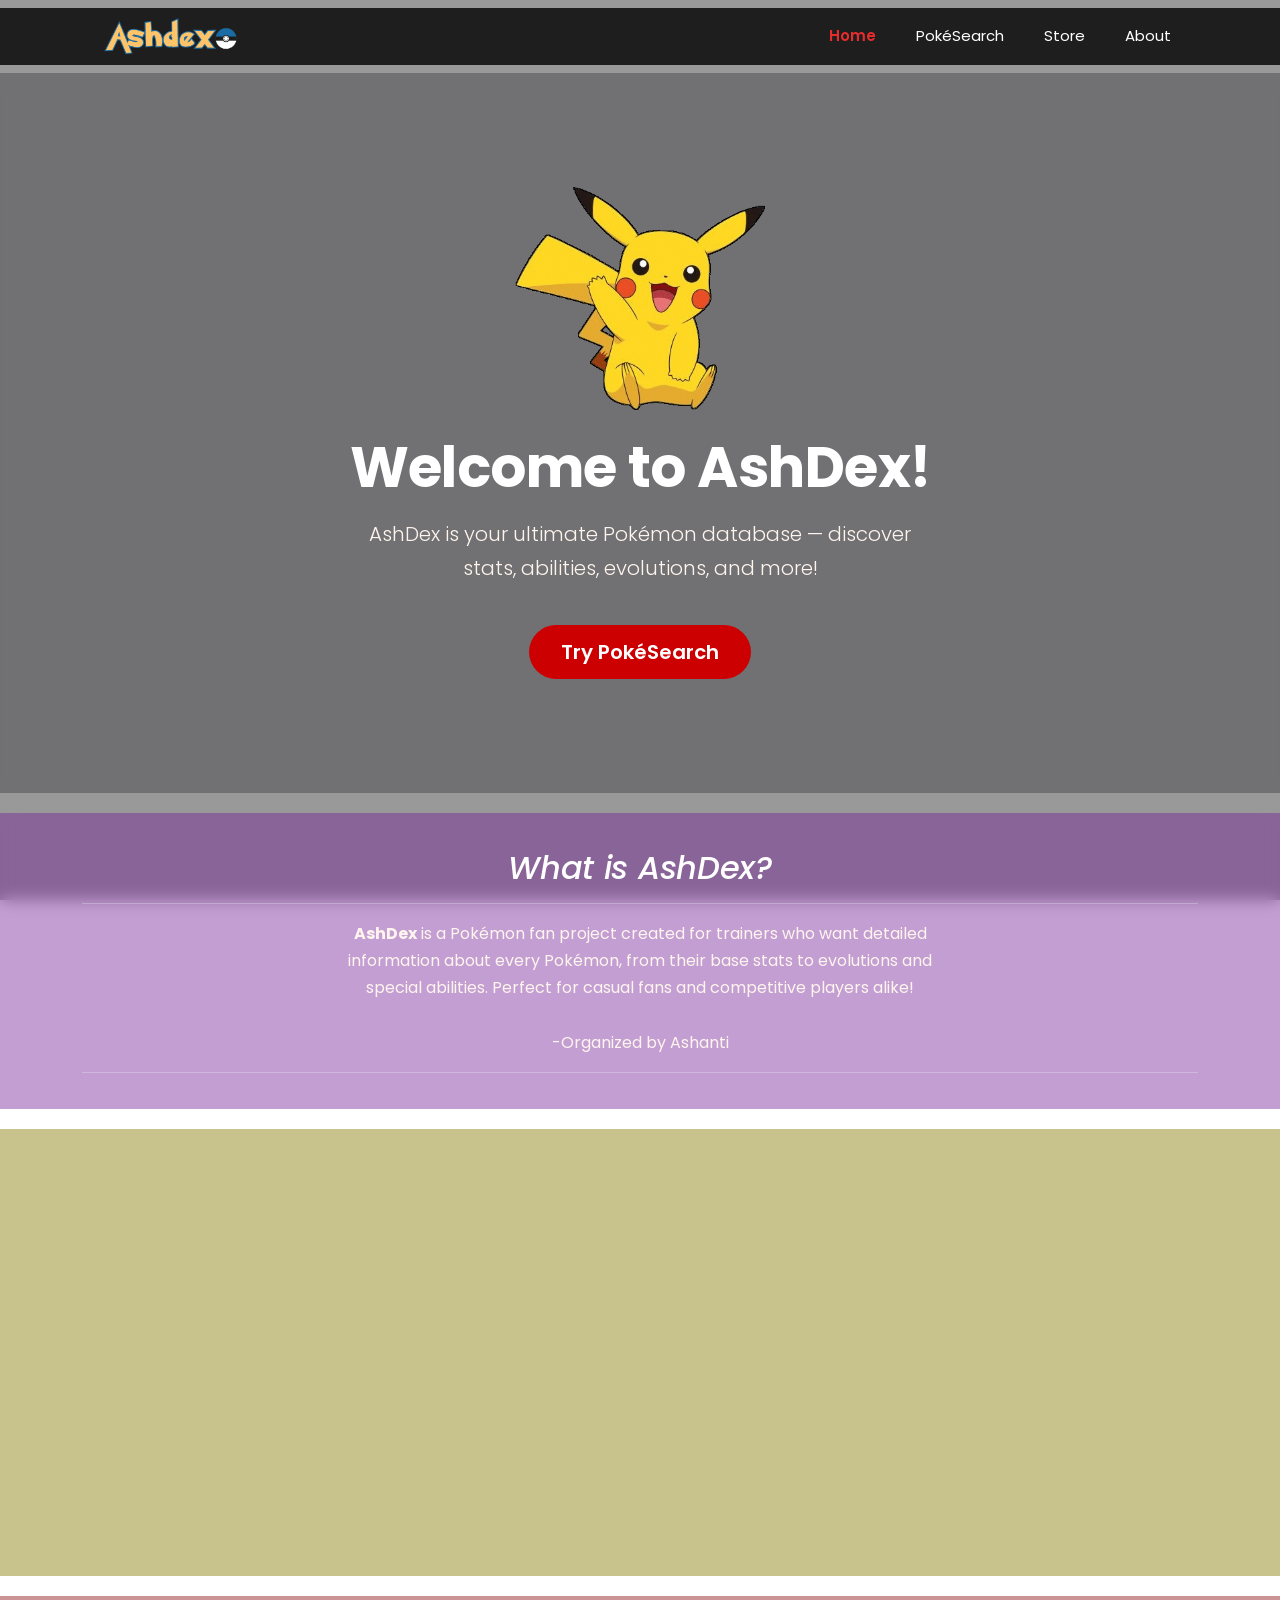
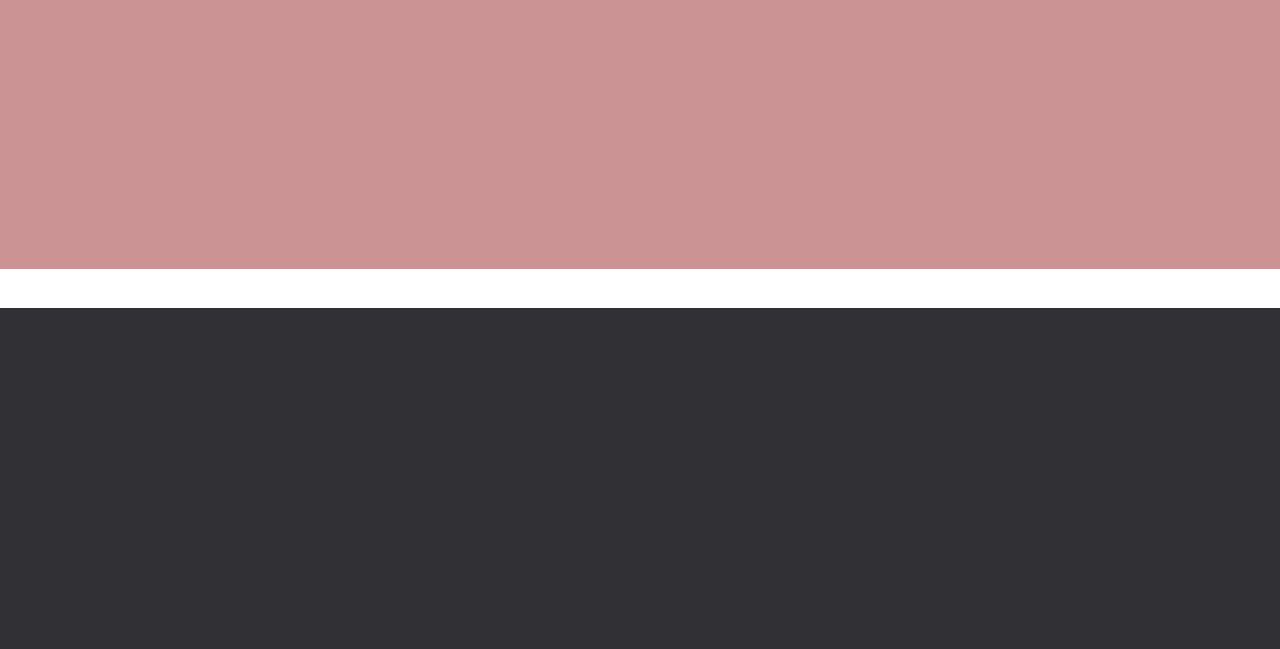
==== index.html @ c5bf1931 "added index file" ====
<!DOCTYPE html>
<html lang="en">
  <head>
    <meta charset="UTF-8" />
    <meta name="viewport" content="width=device-width, initial-scale=1.0" />
    <meta http-equiv="X-UA-Compatible" content="ie=edge" />
    <title>AshDex — Home</title>
    <link rel="stylesheet" href="./assets/main.css" />
    <link
      href="https://cdn.jsdelivr.net/npm/bootstrap@5.3.8/dist/css/bootstrap.min.css"
      rel="stylesheet"
      integrity="sha384-sRIl4kxILFvY47J16cr9ZwB07vP4J8+LH7qKQnuqkuIAvNWLzeN8tE5YBujZqJLB"
      crossorigin="anonymous"
    />
    <script src="https://code.jquery.com/jquery-3.7.1.slim.min.js" integrity="sha256-kmHvs0B+OpCW5GVHUNjv9rOmY0IvSIRcf7zGUDTDQM8=" crossorigin="anonymous"></script>
    <script defer src="https://friconix.com/cdn/friconix.js"></script>
    <script src="https://cdn.jsdelivr.net/npm/bootstrap@5.3.3/dist/js/bootstrap.bundle.min.js" integrity="sha384-YvpcrYf0tY3lHB60NNkmXc5s9fDVZLESaAA55NDzOxhy9GkcIdslK1eN7N6jIeHz" crossorigin="anonymous"></script>
  </head>

  <body id="home-bg">

    <!--Navbar -->
    <nav class="navbar navbar-expand-lg custom-navbar sticky-top">
      <div class="container-fluid">
        <a class="navbar-brand" href="index.html">
          <img src="./assets/images/logo.png" alt="AshDex Logo" width="140" height="auto" />
        </a>
        <button
          class="navbar-toggler text-white"
          type="button"
          data-bs-toggle="collapse"
          data-bs-target="#navbarSupportedContent"
          aria-controls="navbarSupportedContent"
          aria-expanded="false"
          aria-label="Toggle navigation"
        >
          <span class="navbar-toggler-icon navbar-dark"></span>
        </button>
        <div class="collapse navbar-collapse" id="navbarSupportedContent">
          <ul class="navbar-nav ms-auto mb-2 mb-lg-0 gap-4">
            <li class="nav-item">
              <a class="nav-link active" aria-current="page" href="index.html">Home</a>
            </li>
            <li class="nav-item">
              <a class="nav-link" href="pokesearch.html">PokéSearch</a>
            </li>
            <li class="nav-item">
              <a class="nav-link" href="store.html">Store</a>
            </li>
            <li class="nav-item">
              <a class="nav-link" href="about.html">About</a>
            </li>
          </ul>
        </div>
      </div>
    </nav>


<!-- Hero Section -->
<header class="d-flex align-items-center h-header fade-in">
  <div class="container">

    <!-- GIF Image -->
    <div class="mb-4">
      <img src="./assets/images/pikachu-pokemon.gif" height="auto" width="250px" alt="AshDex" />
    </div>

    <h1 class="display-4 fw-bold mb-3">Welcome to AshDex!</h1>

    <p class="lead mx-auto mb-4" style="max-width: 560px;">
      AshDex is your ultimate Pokémon database — discover stats, abilities, evolutions, and more!
    </p>

    <div class="mt-4 d-flex gap-3 justify-content-center flex-wrap hover-grow">
        <a
            class="btn btn-lg mt-3 hover-grow"
            style="background-color: #cc0000; color: #ffffff; border: none; border-radius: 999px; padding: 0.75rem 2rem; font-weight: 600;"
            href="pokesearch.html"
            role="button"
          >
            Try PokéSearch
        </a>
    </div>
  </div>
</header>

    <!-- ABOUT SECTION -->
    <section class="d-flex align-items-center ashdex-about fade-in">
      <div class="container">
        <h2 class="mt-3 mb-3">What is AshDex?</h2>
        <hr>
        <p style="max-width:600px; margin:auto;"><b>AshDex</b> is a Pokémon fan project created for trainers who want detailed information about every Pokémon, from their base stats to evolutions and special abilities. Perfect for casual fans and competitive players alike!<br><br>
        -Organized by Ashanti</p>
        <hr>
      </div>
    </section>
    
 <!-- NAVIGATION CARDS -->
    <section class="d-flex align-items-center ashdex-pages fade-in">
      <div class="container">
        <h2 class="mt-3 mb-4">Explore AshDex</h2>
        <hr>

        <div class="row g-4 justify-content-center">

          <!-- PokéSearch Card -->
          <div class="col-md-4 ">
            <div class="card link p-4 hover-lift h-100" style="background-color: rgba(40,40,50,0.8); border-radius: 20px; color: #fbc32b; " 
                 >
              <i class="fi-xnsuhl-search mb-3" 
                 style="font-size:2.5rem; color:#fbc32b;"></i>
              <h4 class="mb-3">The PokéSearch</h4>
              <hr>
              <p class="small">
                Search any Pokémon to discover their stats, abilities, evolutions and all shiny forms instantly.
              </p>
              <div class="mb-3 d-flexjustify-content-center flex-wrap hover-grow">
        <a
            class="btn mt-3 hover-grow"
            style="background-color: #cc0000; color: #ffffff; border: none; border-radius: 999px; padding: 0.75rem 2rem; font-weight: 600;"
            href="pokesearch.html"
            role="button"
          >
            Try PokéSearch
        </a>
    </div>
            </div>
          </div>

          <!-- Store Card -->
          <div class="col-md-4">
            <div class="card p-4 hover-lift h-100" style="background-color: rgba(40,40,50,0.8); border-radius: 20px; color: #fbc32b; "
                 >
              <i class="fi-xwsuxl-shopping-bag-solid mb-3" 
                 style="font-size:2.5rem; color:#fbc32b;"></i>
              <h4 class="mb-3">AshDex Store</h4>
              <hr>
              <p class="small">
                Browse Pokémon exclusive mechandise and collectibles, trainer gear for fans and collectors.
              </p>
              <div class="mb-3 d-flexjustify-content-center flex-wrap hover-grow">
        <a
            class="btn mt-3 hover-grow"
            style="background-color: #ef8722; color: #ffffff; border: none; border-radius: 999px; padding: 0.75rem 2rem; font-weight: 600;"
            href="store.html"
            role="button"
          >
            Buy Merch
        </a>
    </div>
            </div>
          </div>

          <!-- About Card -->
          <div class="col-md-4">
            <div class="card p-4 hover-lift h-100" style="background-color: rgba(40,40,50,0.8); border-radius: 20px; color: #fbc32b; " >
              <i class="fi-cnsuxl-info-solid mb-3" 
                 style="font-size:2.5rem; color:#fbc32b;"></i>
              <h4 class="mb-3">About AshDex</h4>
              <hr>
              <p class="small">
                Learn about the History of Pokemon and its impact across the globe!
              </p>
              <div class="mb-3 d-flex justify-content-center flex-wrap hover-grow">
        <a
            class="btn mt-3 hover-grow"
            style="background-color: #d45a0f; color: #ffffff; border: none; border-radius: 999px; padding: 0.75rem 2rem; font-weight: 600;"
            href="store.html"
            role="button"
          >
            Buy Merch
        </a>
    </div>
            </div>
          </div>

        </div>
      </div>
    </section>

    <!--ICON CARDS SECTION-->
    <section class="pokemon-resources py-5 fade-in">
      <div class="container">
        <h2 class="text-center mb-4">Explore Pokémon Resources</h2>
        <hr>
        <div class="row g-4 justify-content-center">

          <div class="col-md-4">
            <div class="card text-center p-4 hover-lift" style="background-color: rgba(40,40,50,0.8); border-radius: 20px;">
              <i class="fi-xnsuxl-open-book-solid mb-2" style="font-size:2rem; color:#fbc32b;"></i>
              <h5>Bulbapedia</h5>
              <a href="https://bulbapedia.bulbagarden.net/" target="_blank" class="stretched-link"></a>
            </div>
          </div>

          <div class="col-md-4">
            <div class="card text-center p-4 hover-lift" style="background-color: rgba(40,40,50,0.8); border-radius: 20px;">
              <i class="fi-xwluxl-file-json-wide mb-2" style="font-size:2rem; color:#fbc32b;"></i>
              <h5>PokéAPI</h5>
              <a href="https://pokeapi.co/" target="_blank" class="stretched-link"></a>
            </div>
          </div>

          <div class="col-md-4">
            <div class="card text-center p-4 hover-lift" style="background-color: rgba(40,40,50,0.8); border-radius: 20px;">
              <i class="fi-xwsuxl-globe-solid mb-2" style="font-size:2rem; color:#fbc32b;"></i>
              <h5>Pokémon.com</h5>
              <a href="https://www.pokemon.com" target="_blank" class="stretched-link"></a>
            </div>
          </div>

        </div>
      </div>
    </section>

    <!--FOOTER -->
    <footer class="footer py-5">
      <div class="container">
        <div class="row g-4">
          <!-- Contact column -->
          <div class="col-md-3">
            <h3 class="h5 mb-3">Contact Me</h3>
            <ul class="list-unstyled mb-0">
              <li class="mb-2">
                <i class="fi-xnsuxl-map-marker-solid footer-icon"></i>
                New York, NY, USA
              </li>
              <li class="mb-2">
                <i class="fi-xnsrxl-phone-solid footer-icon"></i>
                (555) 000-0000
              </li>
              <li class="mb-2">
                <i class="fi-xwsuxl-envelope-solid footer-icon"></i>
                ashanti@ashdex.com
              </li>
              <li>
                <i class="fi-xnsuxl-clock-two-rotating-solid footer-icon"></i>
                Mon–Fri, 9am–5pm
              </li>
            </ul>
          </div>
          <!-- Explore column -->
          <div class="col-md-3">
            <h3 class="h5 mb-3">Explore</h3>
            <ul class="list-unstyled mb-0">
              <li class="mb-2"><a class="footer-link" href="index.html">Home</a></li>
              <li class="mb-2"><a class="footer-link" href="about.html">About</a></li>
              <li class="mb-2"><a class="footer-link" href="pokesearch.html">PokéSearch</a></li>
              <li><a class="footer-link" href="store.html">Store</a></li>
            </ul>
          </div>
          <!-- Resources column -->
          <div class="col-md-3">
            <h3 class="h5 mb-3">Resources</h3>
            <ul class="list-unstyled mb-0">
              <li class="mb-2"><a class="footer-link" href="https://pokeapi.co/" target="_blank">PokéAPI</a></li>
              <li class="mb-2"><a class="footer-link" href="https://www.pokemon.com" target="_blank">Pokémon.com</a></li>
              <li><a class="footer-link" href="https://bulbapedia.bulbagarden.net/" target="_blank">Bulbapedia</a></li>
            </ul>
          </div>
          <!-- Socials column -->
          <div class="col-md-3">
            <h3 class="h5 mb-3">Social Media</h3>
            <div class="d-flex align-items-center gap-3">
              <a class="footer-social-link" href="#" aria-label="Instagram">
                <i class="fi-xnsuxl-instagram"></i>
              </a>
              <a class="footer-social-link" href="#" aria-label="Facebook">
                <i class="fi-xnsuxl-facebook"></i>
              </a>
              <a class="footer-social-link" href="#" aria-label="Twitter / X">
                <i class="fi-xnsuxl-twitter"></i>
              </a>
              <a class="footer-social-link" href="#" aria-label="Discord">
                <i class="fi-xnsuxl-discord"></i>
              </a>
            </div>
          </div>
        </div><!-- end .row -->
        <hr class="my-4">
        <p style="display: flex; justify-content: center; font-size: 0.85rem;">
          &copy; 2026 AshDex. Built by Samir, Sherzod, Basmala, Elrufaie &amp; Ronald.
        </p>
      </div>
    </footer>

    <!-- Scripts -->
    <script>
      // Navbar scroll effect
      const nav = document.querySelector('.custom-navbar');
      window.addEventListener('scroll', function () {
        if (window.scrollY > 80) {
          nav.classList.add('scrolled');
        } else {
          nav.classList.remove('scrolled');
        }
      });
    </script>
  </body>
</html>
---- assets/main.css ----
/* Importing Font that will be used as a whole */
@import url('https://fonts.googleapis.com/css2?family=Poppins:wght@300;400;500;600;700;800&display=swap');
@import url('https://fonts.googleapis.com/css2?family=Jersey+10&display=swap');

/* --- CSS VARIABLES: This space will help us target specific design styles */
:root {
  --color-bg-2:        #13131a;
  --color-red:         #e62d2d;
  --color-pokeball:    #cc0000;
  --color-border:      rgba(255,255,255,0.1);
  --color-pill-bg:     rgba(20, 20, 28, 0.92);
  --transition:        all 0.4s cubic-bezier(0.25, 0.46, 0.45, 0.94);
}

/* BASE code */
html {
  scroll-behavior: smooth;
}

html, body, div, span, object, iframe,
h1, h2, h3, h4, h5, h6, p, blockquote, pre,
a, abbr, acronym, address, big, cite, code,
del, em, img, ins, q, s, small, strike, strong,
sub, sup, tt, var, b, u, i, center, dl, dt, dd,
ol, ul, li, fieldset, form, label, legend,
table, caption, tbody, tfoot, thead, tr, th, td,
article, aside, canvas, details, embed, figure,
figcaption, footer, header, hgroup, menu, nav,
output, ruby, section, summary, time, mark,
audio, video {
  margin: 0;
  padding: 0;
  border: 0;
  font-size: 100%;
  font-family: 'Poppins', sans-serif;
  font-optical-sizing: auto;
  font-weight: 400;
  font-style: normal;
  vertical-align: baseline;
}

body {
    background: linear-gradient(rgba(0, 0, 0, 0.4), rgba(0, 0, 0, 0.4)), 
              url('assets/images/bg.png');
  background-repeat: no-repeat;
  background-position: center center;
  background-attachment: fixed;
  background-size: cover;
  color: white;
  overflow-x: hidden;
}

/* HEADINGS code */
h1, h2, h3, h4, h5, h6 {
  color: #FAEBD7;
  font-weight: 800;
  letter-spacing: -0.01em;
  line-height: 1.15;
}

p {
  font-size: 1rem;
  line-height: 1.7;
  color: #FFF5EE;
}

h1 { font-size: clamp(2rem, 5vw, 3.5rem); }
h2 { font-size: clamp(1.5rem, 3vw, 2.25rem); }
h3 { font-size: 1.25rem; }
h4 { font-size: 1rem; }
h5 { font-size: 0.875rem; }
h6 { font-size: 0.8rem; }

a { text-decoration: none; color: inherit; }

/* BACKGROUND VIDEO - that is if we are using bg video (From my old code) 
#bg {
  position: fixed;
  top: 0;
  left: 0;
  width: 100%;
  height: 100vh;
  z-index: -1;
  overflow: hidden;
  opacity: 0;
  animation: fadeIn 5s forwards;
}

@keyframes fadeIn {
  0%   { opacity: 0; }
  100% { opacity: 1; }
}

#bg video {
  position: absolute;
  top: 0;
  left: 0;
  width: 100vw;
  height: 100vh;
  object-fit: cover;
}*/
/*------------------------here starts the shared code-------------------*/
/* NAVBAR */
nav .container-fluid {
  padding-left: 100px;
  padding-right: 100px;
  margin-right: auto;
  margin-left: auto;
  transition: all 0.4s cubic-bezier(0.25, 0.46, 0.45, 0.94);
  border-radius: 0;
  border: 1px solid transparent;
  background: transparent;
  background-color: #1e1e1e;/*this thing can also help you add variation to the color of the effect*/
  backdrop-filter: saturate(90%) blur(8px);/*use this to make the bg of each section transparent and add variation to the effect*/
}

.custom-navbar {
  background-color: transparent;
  backdrop-filter: none;
  font-family: 'Poppins', sans-serif;
  font-weight: 500;
  font-size: 15px;
  width: 100%;
  transition: all 0.4s cubic-bezier(0.25, 0.46, 0.45, 0.94);
  padding: 1rem 0;
}

/* SCROLLED: dark pill morphs in- the effect*/
.custom-navbar.scrolled {
  padding: 0.5rem 0;
}

.custom-navbar.scrolled .container-fluid {
  background: #1e1e1e;
  backdrop-filter: saturate(180%) blur(20px);
  border-radius: 999px;
  border: 1px solid rgba(255,255,255,0.12);
  padding-left: 1.75rem;
  padding-right: 1.75rem;
  max-width: 920px;
}

/* Nav text colors */
.custom-navbar .navbar-brand,
.custom-navbar .nav-link,
.custom-navbar .navbar-toggler {
  color: #ffffff !important;
}

.custom-navbar .nav-link:hover {
  color: #e62d2d !important;
}

.custom-navbar .nav-link.active {
  color: #e62d2d !important;
  font-weight: 600;
}

/* Shopping bag + social icons in nav */
.social-link {
  color: #ffffff;
  font-size: 1.2rem;
  transition: color 0.2s ease;
}
.social-link:hover { color: #e62d2d; }

/* HEADER */
.header {
  
color: white;
  min-height: 100vh;
  width: 100%;
  font-weight: 500;
  display: flex;
  align-items: center;
  justify-content: center;
  text-align: center;
  background-size: cover;
  background-position: center;
  background-repeat: no-repeat;
  position: relative;
  overflow: hidden;
  background-color: rgba(62, 62, 68, 0.431);
  backdrop-filter: saturate(90%) blur(8px);
}
/* Overlay for pages with a GIF or image behind the header */
.header.has-image::before {
  content: '';
  position: absolute;
  inset: 0;
  background: rgba(13, 13, 18, 0.6);
  z-index: 1;
}

.header .facts .container {
  position: relative;
  z-index: 2;
}

.fade-in {
  animation: fadeIn 1.2s ease forwards;
}

/* FOOTER */
footer {
  margin-top: 40px;
  padding: 60px 34px 34px;
  backdrop-filter: saturate(80%) blur(20px);
  background-color: rgba(13, 13, 18, 0.85);
  border-top: 1px solid rgba(255,255,255,0.1);
  color: #fff;
}

footer h3 {
  color: white !important;
  font-size: 0.75rem !important;
  font-weight: 600;
  letter-spacing: 0.1em;
  text-transform: uppercase;
}

footer li {
  color: var(--color-muted);
  font-size: 0.875rem;
  line-height: 1.8;
}

.footer-icon {
  margin-right: 8px;
  color: var(--color-red);
}

.footer-link {
  color: var(--color-muted);
  text-decoration: none;
  transition: color 0.2s ease;
}

.footer-link:hover {
  color: var(--color-red);
  text-decoration: none;
}

/* Social icon */
.footer-social-link {
  display: inline-flex;
  align-items: center;
  justify-content: center;
  width: 38px;
  height: 38px;
  border-radius: 50%;
  background: rgba(255,255,255,0.07);
  border: 1px solid rgba(255,255,255,0.1);
  color: var(--color-muted);
  font-size: 1rem;
  transition: var(--transition);
}

.footer-social-link:hover {
  background: rgba(230, 45, 45, 0.15);
  border-color: var(--color-red);
  color: var(--color-red);
}

footer hr {
  border-color: rgba(255,255,255,0.1);
  opacity: 1;
}

footer p {
  font-size: 0.8rem;
  color: var(--color-muted);
}

/* RESPONSIVE*/
@media (max-width: 992px) {
  nav .container-fluid {
    padding-left: 1.25rem;
    padding-right: 1.25rem;
  }

  .custom-navbar.scrolled .container-fluid {
    border-radius: 1rem;
    margin: 0 1rem;
    max-width: calc(100% - 2rem);
  }
}
/*-------------------here the shared code ends, please write code below this line-------------*/

/*Pokesearch Page CSS- Include the your codes after the end of the section (line: )*/

#pheader {
  padding: 30px;
  color: white;
  min-height: 70vh;
  width: 100%;
  font-weight: 500;
  display: flex;
  align-items: center;
  justify-content: center;
  text-align: center;
  background-size: cover;
  background-position: center;
  background-repeat: no-repeat;
  position: relative;
  overflow: hidden;
  background-color: rgba(62, 62, 68, 0.431);
  backdrop-filter: saturate(90%) blur(8px);
}

/* Overlay for pages with a GIF or image behind the header */
.header.has-image::before {
  content: '';
  position: absolute;
  inset: 0;
  background: rgba(13, 13, 18, 0.6);
  z-index: 1;
}

.header .facts .container {
  position: relative;
  z-index: 2;
}


.facts {
    margin-top: 20px;
    color: white;
    width: 100%;
    display: flex;
    align-items: center;
    justify-content: center;
    text-align: center;
    position: relative;
    overflow: hidden;
    background-color: rgba(135, 129, 42, 0.431);
    backdrop-filter: saturate(90%) blur(8px);
    padding: 10px;
}

.facts h2{
    text-decoration: underline;
    font-style: italic;
}

.facts p {
    font-size: 16px;
    font-weight: 500;
    color: #FAEBD7;
}
#pokesearch-bg {
  background: linear-gradient(rgba(0, 0, 0, 0.4), rgba(0, 0, 0, 0.4)), 
              url('assets/images/bg2.jpg');
  background-repeat: no-repeat;
  background-position: center center;
  background-attachment: fixed;
  background-size: cover;
  color: white;
  overflow-x: hidden;
  
}

.pokesearch {
    margin-top: 20px;
    color: white;
    width: 100%;
    display: flex;
    align-items: center;
    justify-content: center;
    text-align: center;
    position: relative;
    overflow: hidden;
    background-color: rgba(135, 42, 42, 0.431);
    backdrop-filter: saturate(90%) blur(8px);
    padding: 10px;
}

.user-input {
  margin: 10px;
  padding: 10px;
  width: 50%;
  font-size: 16px;
  transition: border-color 0.3s ease;
  box-sizing: border-box;
  border-radius: 20px;
  background-color: #f7f6ed;
}

.user-input:focus {
  border-color: #d10000;
  outline: none;
  box-shadow: 0 0 5px rgba(255, 47, 0, 0.5);
}

.user-input::placeholder {
  color:#1e1e1e;
  font-style: italic;
  opacity: 1;
  text-align: center;
}

.result{
    margin-top: 20px;
    color: white;
    display: flex;
    align-items: center;
    justify-content: center;
    text-align: center;
    position: relative;
    overflow: hidden;
    background-color: rgba(61, 61, 61, 0.431);
    backdrop-filter: saturate(90%) blur(8px);
    padding: 20px;
}

.flip-card {
    background-color: transparent;
  height: 550px;
  width: 90%;
  max-width: 850px;
  border: 1px solid #ffd23dcb;
  border-radius: 20px;
  perspective: 1000px;
}

.flip-card-inner {
  border-radius: 20px;
  position: relative;
  width: 100%;
  height: 100%;
  text-align: center;
  transition: transform 0.8s;
  transform-style: preserve-3d;  

}

.flip-card:hover .flip-card-inner {
    
  transform: rotateY(180deg);
}

.flip-card-front, .flip-card-back {
    border-radius: 20px;
  position: absolute;
  width: 100%;
  height: 100%;
  -webkit-backface-visibility: hidden; /* Safari */
  backface-visibility: hidden;
  display: flex;
}


.flip-card-front {
display: flex;
flex-direction: row;
align-items: center;
justify-content: center;
  background-color: #1e1e1e;
  color: white;
}

/* Style the back side */
.flip-card-back {
  background-color: dodgerblue;
  color: white;
  transform: rotateY(180deg); 
  display: flex;
  flex-direction: row;
  align-items: center;
}

.flip-card-front img {
    width: 50%;
    height: 100%;
    padding: 30px;
    border-radius: 50px;
    object-fit: contain;
    
}

.flip-card-back img {
    width: 50%;
    height: 100%;
    padding: 30px;
    object-fit: contain;
    border-radius: 50px;
}

.info{
    font-size: 18px;
    font-style: italic;
}

.card-face-content {
    display: flex;
    flex-direction: column;
    align-items: center;
    width: 100%;
    height: 100%;
}

.sprite-row {
    display: flex;
    flex-direction: row;
    width: 100%;
    flex: 1;
}

.info-col{
    display: flex;
    flex-direction: column;
    justify-content: center;
    align-items: flex-start;
    width: 50%;
    padding: 20px;
    gap: 4px;
}

#stats{
    width: 80%;
    margin-top: 8px;
    display: flex;
    flex-direction: column;
    gap: 6px;
}
#show{ 
font-size: 16px;
font-weight: 500;
color: #FAEBD7;


}
.pokemon-img {
  animation: float 3s ease-in-out infinite;
}

@keyframes float {
  0% { transform: translateY(0); }
  50% { transform: translateY(-10px); }
  100% { transform: translateY(0); }
}

.flip-card {
  perspective: 1000px;
}

.flip-inner {
  position: relative;
  height: 250px;
  transition: transform 0.6s;
  transform-style: preserve-3d;
}

.flip-card:hover .flip-inner {
  transform: rotateY(180deg);
}

.flip-front,
.flip-back {
  position: absolute;
  width: 100%;
  height: 250px;
  backface-visibility: hidden;
  -webkit-backface-visibility: hidden;
  border-radius: 15px;
  display: flex;
  flex-direction: column;
  align-items: center;
  justify-content: center;
  text-align: center;
  padding: 15px;
  background: white;
  box-shadow: 0 4px 10px rgba(0,0,0,0.1);
}

.flip-front img {
  width: 100px;
}

.flip-back {
  transform: rotateY(180deg);
  background: #f8f9fa;
}

.flip-back h5,
.flip-back p {
  color: #000;
  opacity: 1;
  visibility: visible;
}
/*Pokesearch Page CSS ends here*/

/* Home Page Additions */

.h-header{
  padding: 30px;
  color: white;
  min-height: 80vh;
  width: 100%;
  font-weight: 500;
  display: flex;
  align-items: center;
  justify-content: center;
  text-align: center;
  background-size: cover;
  background-position: center;
  background-repeat: no-repeat;
  position: relative;
  overflow: hidden;
  background-color: rgba(62, 62, 68, 0.431);
  backdrop-filter: saturate(90%) blur(8px);

}

.ashdex-about {
    margin-top: 20px;
    color: white;
    display: flex;
    align-items: center;
    justify-content: center;
    text-align: center;
    position: relative;
    overflow: hidden;
    background-color: rgba(115, 30, 151, 0.431);
    backdrop-filter: saturate(90%) blur(8px);
    padding: 20px;
}

.ashdex-about h2 {
    font-weight: 500;
    font-style: italic;
}

.ashdex-pages {
    margin-top: 20px;
    color: white;
    display: flex;
    align-items: center;
    justify-content: center;
    text-align: center;
    position: relative;
    overflow: hidden;
    background-color: rgba(140, 128, 18, 0.479);
    backdrop-filter: saturate(90%) blur(8px);
    padding: 20px;
}

.card .link {
    background: #1e1e1e;
    color: #000;
  height: auto;
  width: 100%;
  max-width: 850px;
  border: 1px solid #ffd23dcb;
  border-radius: 30px;
}
/* Fade in animation*/
.fade-in {
  opacity: 0;
  animation: fadeIn 1.2s ease forwards;
  animation-delay: 0.2s;
}

@keyframes fadeIn {
  0% { opacity: 0; transform: translateY(20px); }
  100% { opacity: 1; transform: translateY(0); }
}

/* Icon cards hover*/
.hover-lift {
  transition: transform 0.3s ease, box-shadow 0.3s ease;
}

.hover-lift:hover {
  transform: translateY(-10px);
  box-shadow: 0 15px 25px rgba(0,0,0,0.25);
  cursor: pointer;
}


/* About Section tweaks */
.about-ashdex p {
  font-size: 1rem;
  line-height: 1.6;
  color: #fff;
  margin-top: 1rem;
}

/* Resources Section cards */

.pokemon-resources{
    margin-top: 20px;
    color: white;
    display: flex;
    align-items: center;
    justify-content: center;
    text-align: center;
    position: relative;
    overflow: hidden;
    background-color: rgba(136, 6, 6, 0.431);
    backdrop-filter: saturate(90%) blur(8px);
    padding: 20px;
}

.pokemon-resources h2 {
  color: #fff;
}

.pokemon-resources h5 {
  margin-top: 0.5rem;
  color: #fbc32b;
}

.pokemon-resources .card i {
  transition: transform 0.3s ease;
}

.pokemon-resources .card:hover i {
  transform: scale(1.2);
}

/* Responsive tweaks for icon cards */
@media (max-width: 768px) {
  .hero-section h1 {
    font-size: 2rem;
  }
  .hero-section p {
    font-size: 1rem;
  }
  .pokemon-resources .col-md-4 {
    margin-bottom: 1rem;
  }
}
/* Home Page Additions ends*/


/*About Page CSS and fixes*/
.aheader{
  padding: 30px;
  color: white;
  min-height: 70vh;
  width: 100%;
  font-weight: 500;
  display: flex;
  align-items: center;
  justify-content: center;
  text-align: center;
  background-size: cover;
  background-position: center;
  background-repeat: no-repeat;
  position: relative;
  overflow: hidden;
  background-color: rgba(62, 62, 68, 0.431);
  backdrop-filter: saturate(90%) blur(8px);

}

#about-bg {
  background: linear-gradient(rgba(0, 0, 0, 0.4), rgba(0, 0, 0, 0.4)), 
              url('assets/images/bg3.jpg');
  background-repeat: no-repeat;
  background-position: center center;
  background-attachment: fixed;
  background-size: cover;
  color: white;
  overflow-x: hidden;
  
}


.history{
    margin-top: 20px;
    color: white;
    width: 100%;
    display: flex;
    align-items: center;
    justify-content: center;
    text-align: center;
    position: relative;
    overflow: hidden;
    background-color: rgba(135, 42, 42, 0.431);
    backdrop-filter: saturate(90%) blur(8px);
    padding: 10px;
}

.history p{
  font-size: 16px;
  color: #f7f6ed;
  font-style: italic;
}

.timeline{
  margin-top: 20px;
    color: white;
    width: 100%;
    display: flex;
    align-items: center;
    justify-content: center;
    text-align: center;
    position: relative;
    overflow: hidden;
    background-color: rgba(67, 52, 21, 0.431);
    backdrop-filter: saturate(50%) blur(8px);
    padding: 10px;
}
/*flipcard for about page-code shared with pokesearch page*/
.flip-card-about {
    background-color: transparent;
  height: auto;
  width: 90%;
  max-width: 850px;
  border: 1px solid #ffd23dcb;
  border-radius: 20px;
  perspective: 1000px;
}
.flip-card-about {
  perspective: 1000px;
}

.flip-card-about:hover .flip-inner {
  transform: rotateY(180deg);
}

.favs{
    margin-top: 20px;
    color: white;
    width: 100%;
    display: flex;
    align-items: center;
    justify-content: center;
    text-align: center;
    position: relative;
    overflow: hidden;
    background-color: rgba(128, 159, 56, 0.431);
    backdrop-filter: saturate(50%) blur(8px);
    padding: 10px;
}


/*Fixes for homepage*/
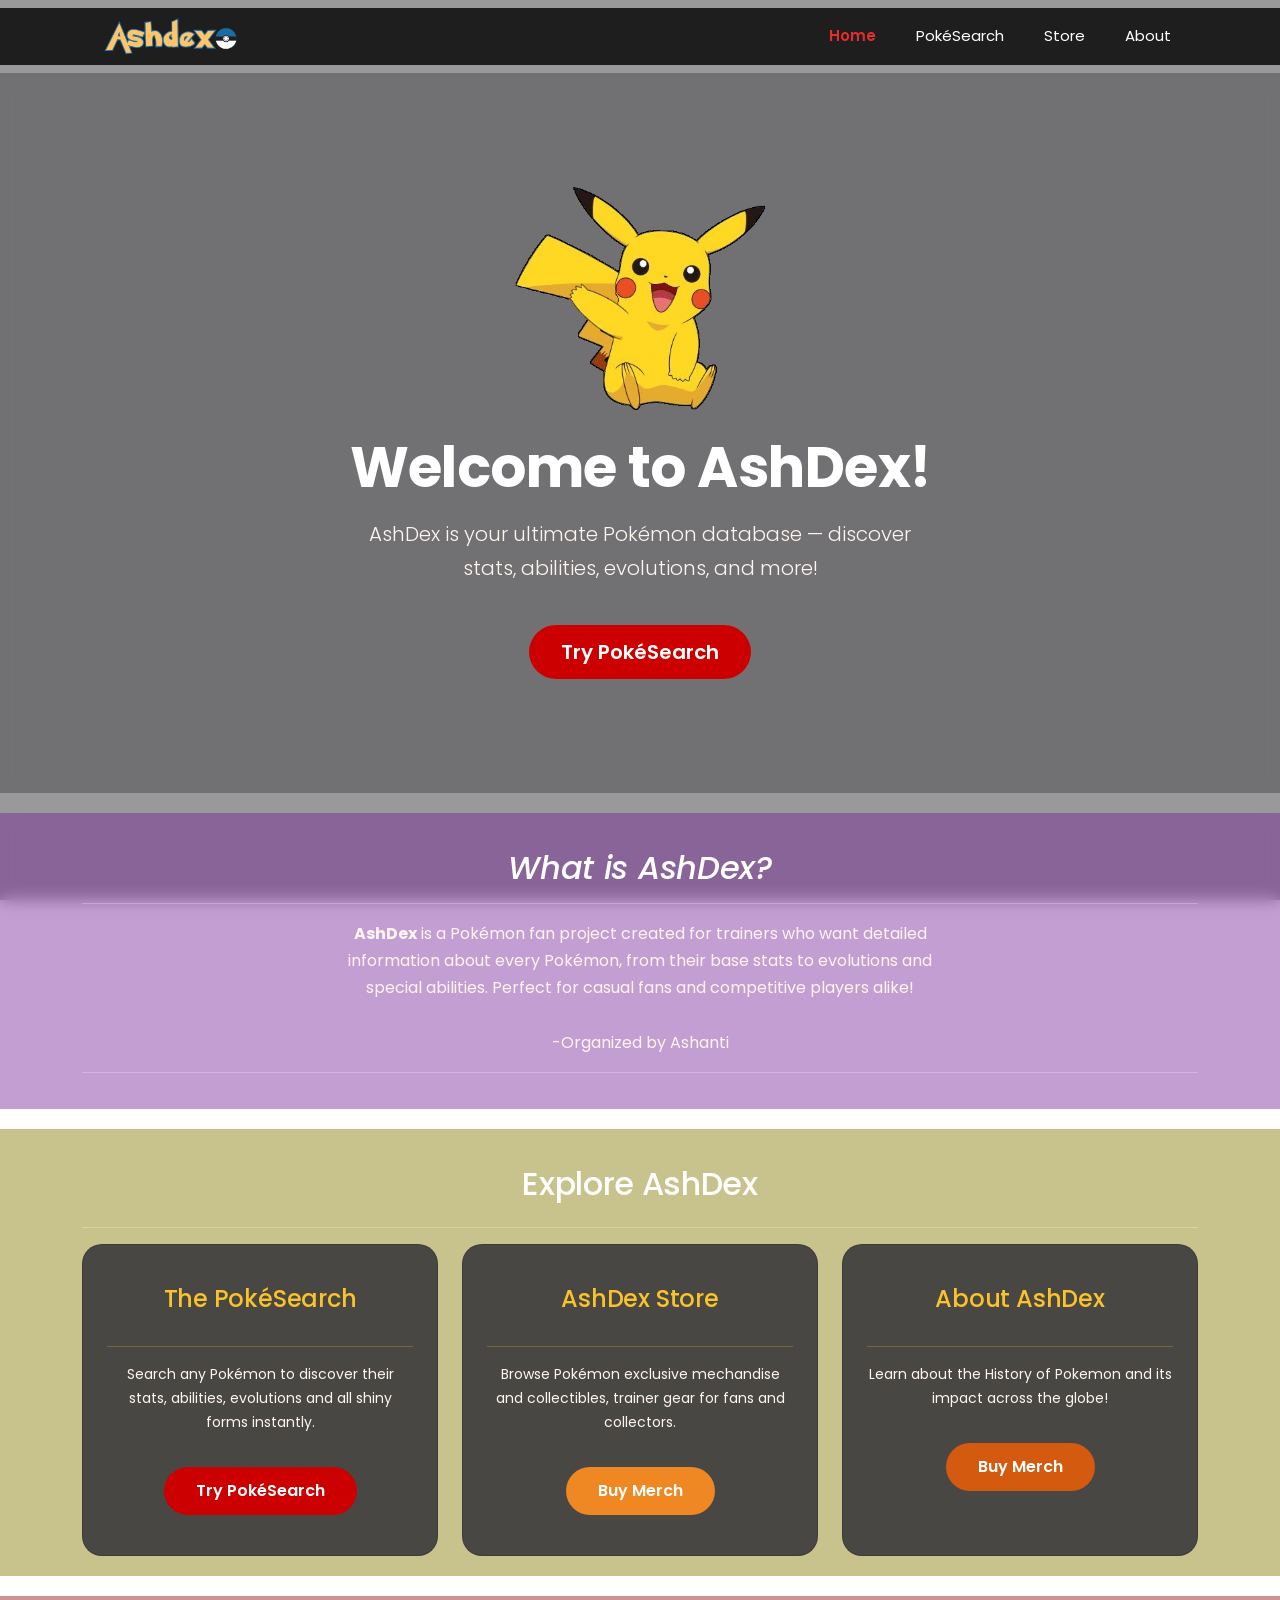
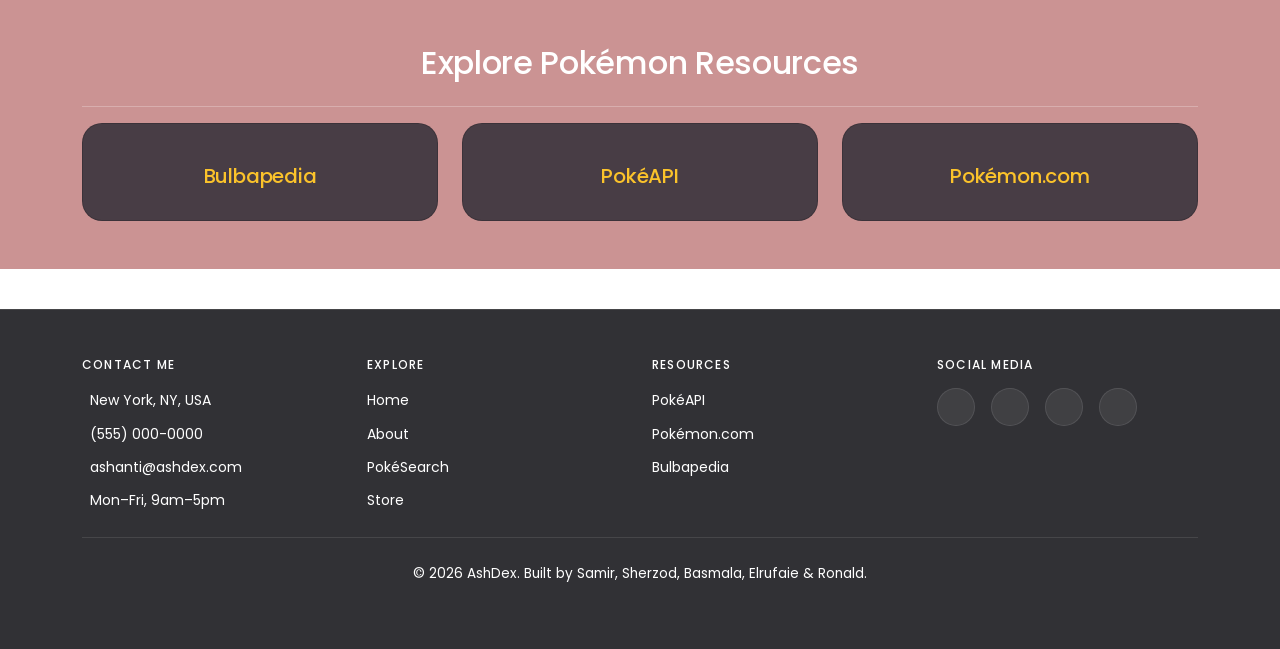
==== commit e9b1a2ab: "Fix image paths in index.html" ====
--- a/index.html
+++ b/index.html
@@ -23,7 +23,7 @@
     <nav class="navbar navbar-expand-lg custom-navbar sticky-top">
       <div class="container-fluid">
         <a class="navbar-brand" href="index.html">
-          <img src="./assets/images/logo.png" alt="AshDex Logo" width="140" height="auto" />
+          <img src="assets/images/logo.png" alt="AshDex Logo" width="140" height="auto" />
         </a>
         <button
           class="navbar-toggler text-white"
@@ -62,7 +62,7 @@
 
     <!-- GIF Image -->
     <div class="mb-4">
-      <img src="./assets/images/pikachu-pokemon.gif" height="auto" width="250px" alt="AshDex" />
+      <img src="assets/images/pikachu-pokemon.gif" height="auto" width="250px" alt="AshDex" />
     </div>
 
     <h1 class="display-4 fw-bold mb-3">Welcome to AshDex!</h1>
@@ -297,4 +297,4 @@
       });
     </script>
   </body>
-</html>+</html>
